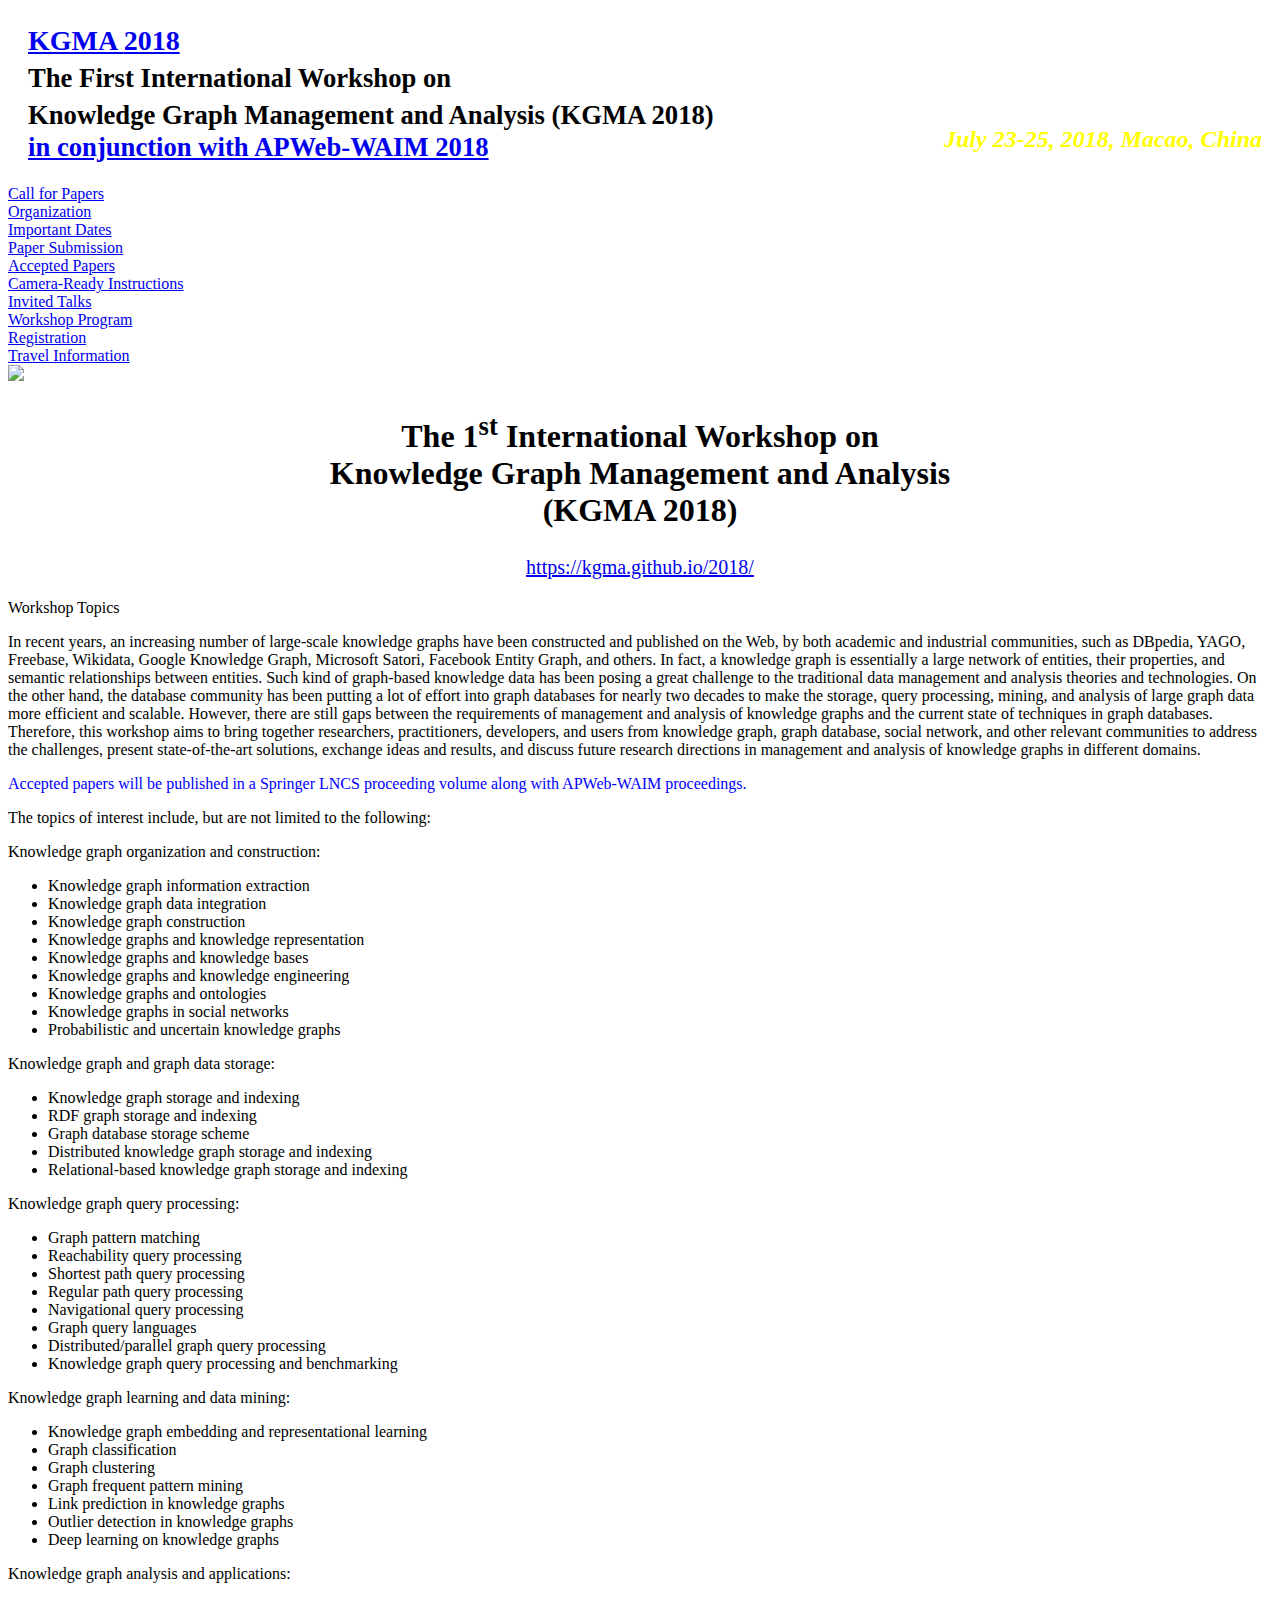
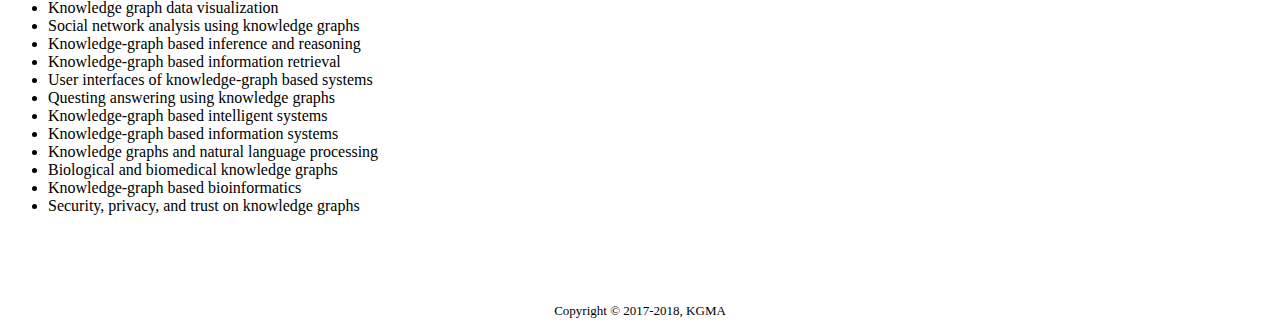
==== index.html @ a49c5270 "modify ./2018 to /2018" ====
<!DOCTYPE html>
<html>
	<head>
		<base href="/KGMA.github.io/">
<meta charset="utf-8">
<title>The 1st International Workshop on Knowledge Graph Management and Analysis (KGMA 2018)</title>
<link rel="stylesheet" type="text/css" href="/KGMA.github.io/css.css">

	</head>
	<body>
	<body>
		<div id="container">
			<div id="header" style="background: url(/2018/head.jpg); background-size: 1000px 200px;position:relative;">
				<h1 style="margin-left:20px;">
					<div id="apple"><a  style="font-size: 28px;" href="https://kgma.github.io/2018/">KGMA <span style="font-size: 28px;">2018</span></a></div>
					<small>The First International Workshop on <br />Knowledge Graph Management and Analysis (KGMA 2018)<br />
					<div id="apple">
					<a href="http://conferences.cis.umac.mo/apwebwaim2018/">in conjunction with APWeb-WAIM 2018 </a></div></small>
				</h1>
				<div style="position:absolute; bottom:0; right:0;">
				<p style="color:#ffff00;line-height: 0;font-size:24px;text-align: right; margin-right:10px;font-style:oblique;font-family:STLiti;font-weight: bold;">July 23-25, 2018, Macao, China</p>
				</div>
			</div>
	<div id="main">
		<div id="menu">
			<div class="line"></div>
			<div><a class="item" href="/2018/">Call for Papers</a></div>
			<div><a class="item" href="/2018/org.html">Organization</a></div>
			<div><a class="item" href="/2018/dates.html">Important Dates</a></div>
			<div><a class="item" href="/2018/sub.html">Paper Submission</a></div>
			<div><a class="item" href="/2018/acc.html">Accepted Papers</a></div>
			<div><a class="item" href="/2018/cam.html">Camera-Ready Instructions</a></div>
			<div><a class="item" href="/2018/inv.html">Invited Talks</a></div>
			<div><a class="item" href="/2018/wor.html">Workshop Program</a></div>
			<div><a class="item" href="/2018/reg.html">Registration</a></div>
			<div><a class="item" href="/2018/tra.html">Travel Information</a></div>
			<div class="line"></div>
			
			<div><img src="/2018/LNCS.png"></div>
			
		</div>
		<div id="content">
			<h2 style="font-size: 32px; font-weight: bold; text-align: center;">
				The 1<sup>st</sup> International Workshop  on<br>
				Knowledge Graph Management and Analysis<br>
				(KGMA 2018)
			</h2>


		<p style="font-size: 20px; text-align: center;">
			<a href="https://kgma.github.io/2018/">
				https://kgma.github.io/2018/
			</a>
		</p>

		<div class="title">Workshop Topics</div>

		<p>In recent years, an increasing number of large-scale knowledge graphs have been constructed and published on the Web, by both academic and industrial communities, such as DBpedia, YAGO, Freebase, Wikidata, Google Knowledge Graph, Microsoft Satori, Facebook Entity Graph, and others. In fact, a knowledge graph is essentially a large network of entities, their properties, and semantic relationships between entities. Such kind of graph-based knowledge data has been posing a great challenge to the traditional data management and analysis theories and technologies. On the other hand, the database community has been putting a lot of effort into graph databases for nearly two decades to make the storage, query processing, mining, and analysis of large graph data more efficient and scalable. However, there are still gaps between the requirements of management and analysis of knowledge graphs and the current state of techniques in graph databases. Therefore, this workshop aims to bring together researchers, practitioners, developers, and users from knowledge graph, graph database, social network, and other relevant communities to address the challenges, present state-of-the-art solutions, exchange ideas and results, and discuss future research directions in management and analysis of knowledge graphs in different domains.</p>

		<p><span style="display:block;color: blue">Accepted papers will be published in a Springer LNCS proceeding volume along with APWeb-WAIM proceedings.</span></p>
		
		<p>The topics of interest include, but are not limited to the following:</p>

		<div class="title">Knowledge graph organization and construction:</div>
		
		<ul>
			<li>Knowledge graph information extraction</li>
			<li>Knowledge graph data integration</li>
			<li>Knowledge graph construction</li>
			<li>Knowledge graphs and knowledge representation</li>
			<li>Knowledge graphs and knowledge bases</li>
			<li>Knowledge graphs and knowledge engineering</li>
			<li>Knowledge graphs and ontologies</li>
			<li>Knowledge graphs in social networks</li>
			<li>Probabilistic and uncertain knowledge graphs</li>
		</ul>
		
		<div class="title">Knowledge graph and graph data storage:</div>
		
		<ul>
		
			<li>Knowledge graph storage and indexing</li>
			<li>RDF graph storage and indexing</li>
			<li>Graph database storage scheme</li>
			<li>Distributed knowledge graph storage and indexing</li>
			<li>Relational-based knowledge graph storage and indexing</li>

		</ul>
		
		<div class="title">Knowledge graph query processing:</div>
		
		<ul>
		
			<li>Graph pattern matching</li>
			<li>Reachability query processing</li>
			<li>Shortest path query processing</li>
			<li>Regular path query processing</li>
			<li>Navigational query processing</li>
			<li>Graph query languages</li>
			<li>Distributed/parallel graph query processing</li>
			<li>Knowledge graph query processing and benchmarking</li>

		</ul>
		
		<div class="title">Knowledge graph learning and data mining:</div>
		
		<ul>
		
			<li>Knowledge graph embedding and representational learning</li>
			<li>Graph classification</li>
			<li>Graph clustering</li>
			<li>Graph frequent pattern mining</li>
			<li>Link prediction in knowledge graphs</li>
			<li>Outlier detection in knowledge graphs</li>
			<li>Deep learning on knowledge graphs</li>

		</ul>
		
		<div class="title">Knowledge graph analysis and applications:</div>
		
		<ul>
		
			<li>Knowledge graph data visualization</li>
			<li>Social network analysis using knowledge graphs</li>
			<li>Knowledge-graph based inference and reasoning</li>
			<li>Knowledge-graph based information retrieval</li>
			<li>User interfaces of knowledge-graph based systems</li>
			<li>Questing answering using knowledge graphs</li>
			<li>Knowledge-graph based intelligent systems</li>
			<li>Knowledge-graph based information systems</li>
			<li>Knowledge graphs and natural language processing</li>
			<li>Biological and biomedical knowledge graphs</li>
			<li>Knowledge-graph based bioinformatics</li>
			<li>Security, privacy, and trust on knowledge graphs</li>

		</ul>
		
		<br>
		
		
		
					<br><br><br>
		</div>
		<div class="clear"></div>
	</div>
	<div id="footer">
		<div style="text-align: center; font-size: small;">
			Copyright &copy; 2017-2018, KGMA
		</div>
	</div>
</div>

	</body>
</html>
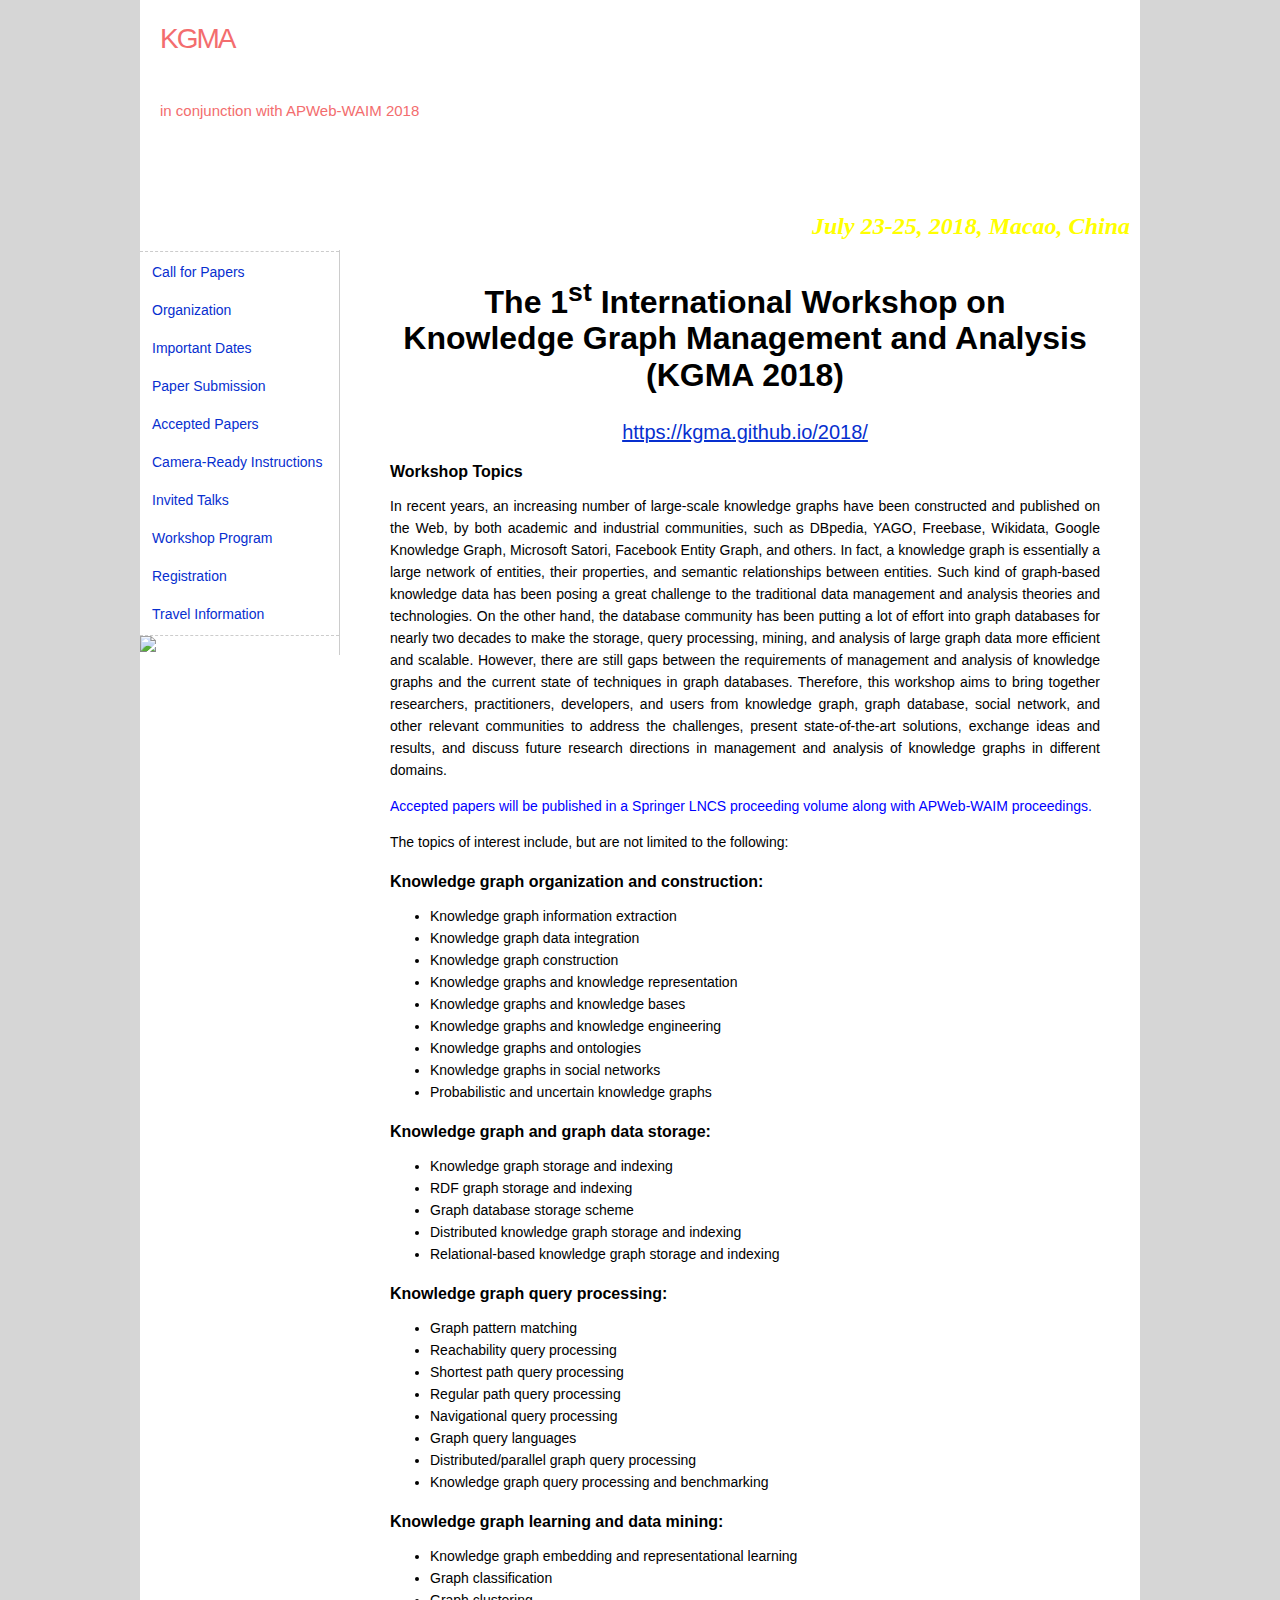
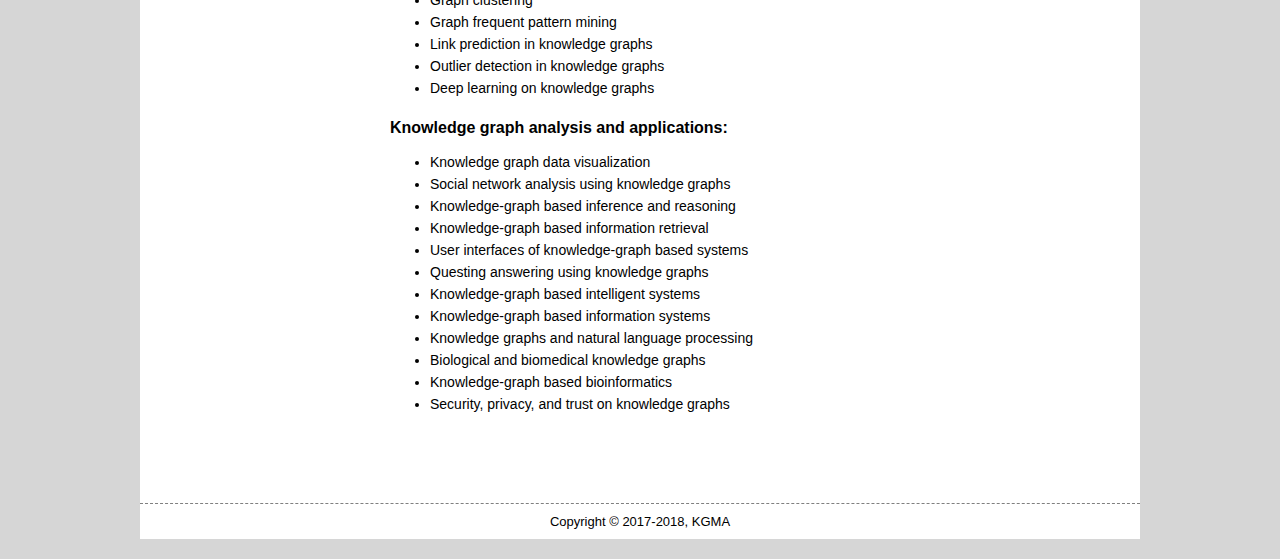
==== commit 715ff123: "modify ./2018 to /2018" ====
--- a/index.html
+++ b/index.html
@@ -5,7 +5,7 @@
 		<base href="/KGMA.github.io/">
 <meta charset="utf-8">
 <title>The 1st International Workshop on Knowledge Graph Management and Analysis (KGMA 2018)</title>
-<link rel="stylesheet" type="text/css" href="/KGMA.github.io/css.css">
+<link rel="stylesheet" type="text/css" href="/css.css">
 
 	</head>
 	<body>
--- a/css.css
+++ b/css.css
@@ -0,0 +1,48 @@
+@charset "utf-8";
+
+a:link {color: #072FCF;}
+a:visited {color: #072FCF;}
+a:hover {color: #FFFF00;}
+a:active {color: #FFFF00;}·
+.left {float: left;}
+.right {float: right;}
+.clear {clear: both;}
+.title {font-size: 16px; font-weight: bold; margin: 20px 0 10px 0;}
+.disabled {color: gray;}
+h1 { margin:0; padding:5px 0; width:400px; color:#f36d6e; font:normal 46px/1.2em Arial, Helvetica, sans-serif; letter-spacing:-2px;}
+h1 span { color:#fff;}
+h1 small { text-align:left; float:right; width:400px;  color:#fff; display:block; padding:0 0 0 10px; font:normal 15px/1.2em Arial, Helvetica, sans-serif; letter-spacing:normal;}
+body {background-color: #D6D6D6; padding: 0; margin: 0; font-family: "Arial", "Helvetica", "sans-serif"; color: #000000; font-size: 14px;}
+#apple a:link { color: #f36d6e; text-decoration:none;}
+#apple a:visited { color: #f36d6e; text-decoration:none;}
+#apple a:hover { color:#FFFF00; text-decoration:none;}
+#apple a:active { color:#FFFF00; text-decoration:none;}
+#container {width: 1000px; height: auto; margin: 0 auto 20px auto; padding: 0; background-color: #FFFFFF;}
+#header {height: 250px; width: 1000px;}
+#main {height: auto; width: 1000px;}
+#menu {float: left; width: 199px; margin: 0; padding: 0; border-right: 1px solid #CCCCCC;}
+#menu .item {display: block; margin: 2px; padding: 10px;}
+#menu a {text-decoration: none;}
+#menu a:link {color: #072FCF;}
+#menu a:visited {color: #072FCF;}
+#menu a:hover {color: #FFFF00; background-color: #072FCF;}
+#menu a:active {color: #FFFF00; background-color: #072FCF;}
+#menu .line {margin-top: 3px 0; padding: 0; height: 1px; line-height: 0; border: 0; border-bottom: 1px dashed #CCCCCC; color: #CCCCCC; width: 199px;}
+#content {float: left; width:710px; padding-left: 50px; height: auto;}
+#content p {line-height: 22px; text-align: justify;}
+#content li {line-height: 22px;}
+#content .oline {
+    border-bottom: 1px solid #d2d0d0;
+    padding-bottom: 30px;
+    width: 100%;
+    margin-bottom: 30px;
+    display: block;
+
+}
+#content .highlight2{
+     background: #84ef84;
+    font-size: 1.2em;
+    font-weight: 200;
+    /*color: red;*/
+}
+#footer {width: 1000px; margin: 10px 0 10px 0; padding: 10px 0 10px 0; border-top: 1px dashed gray;}